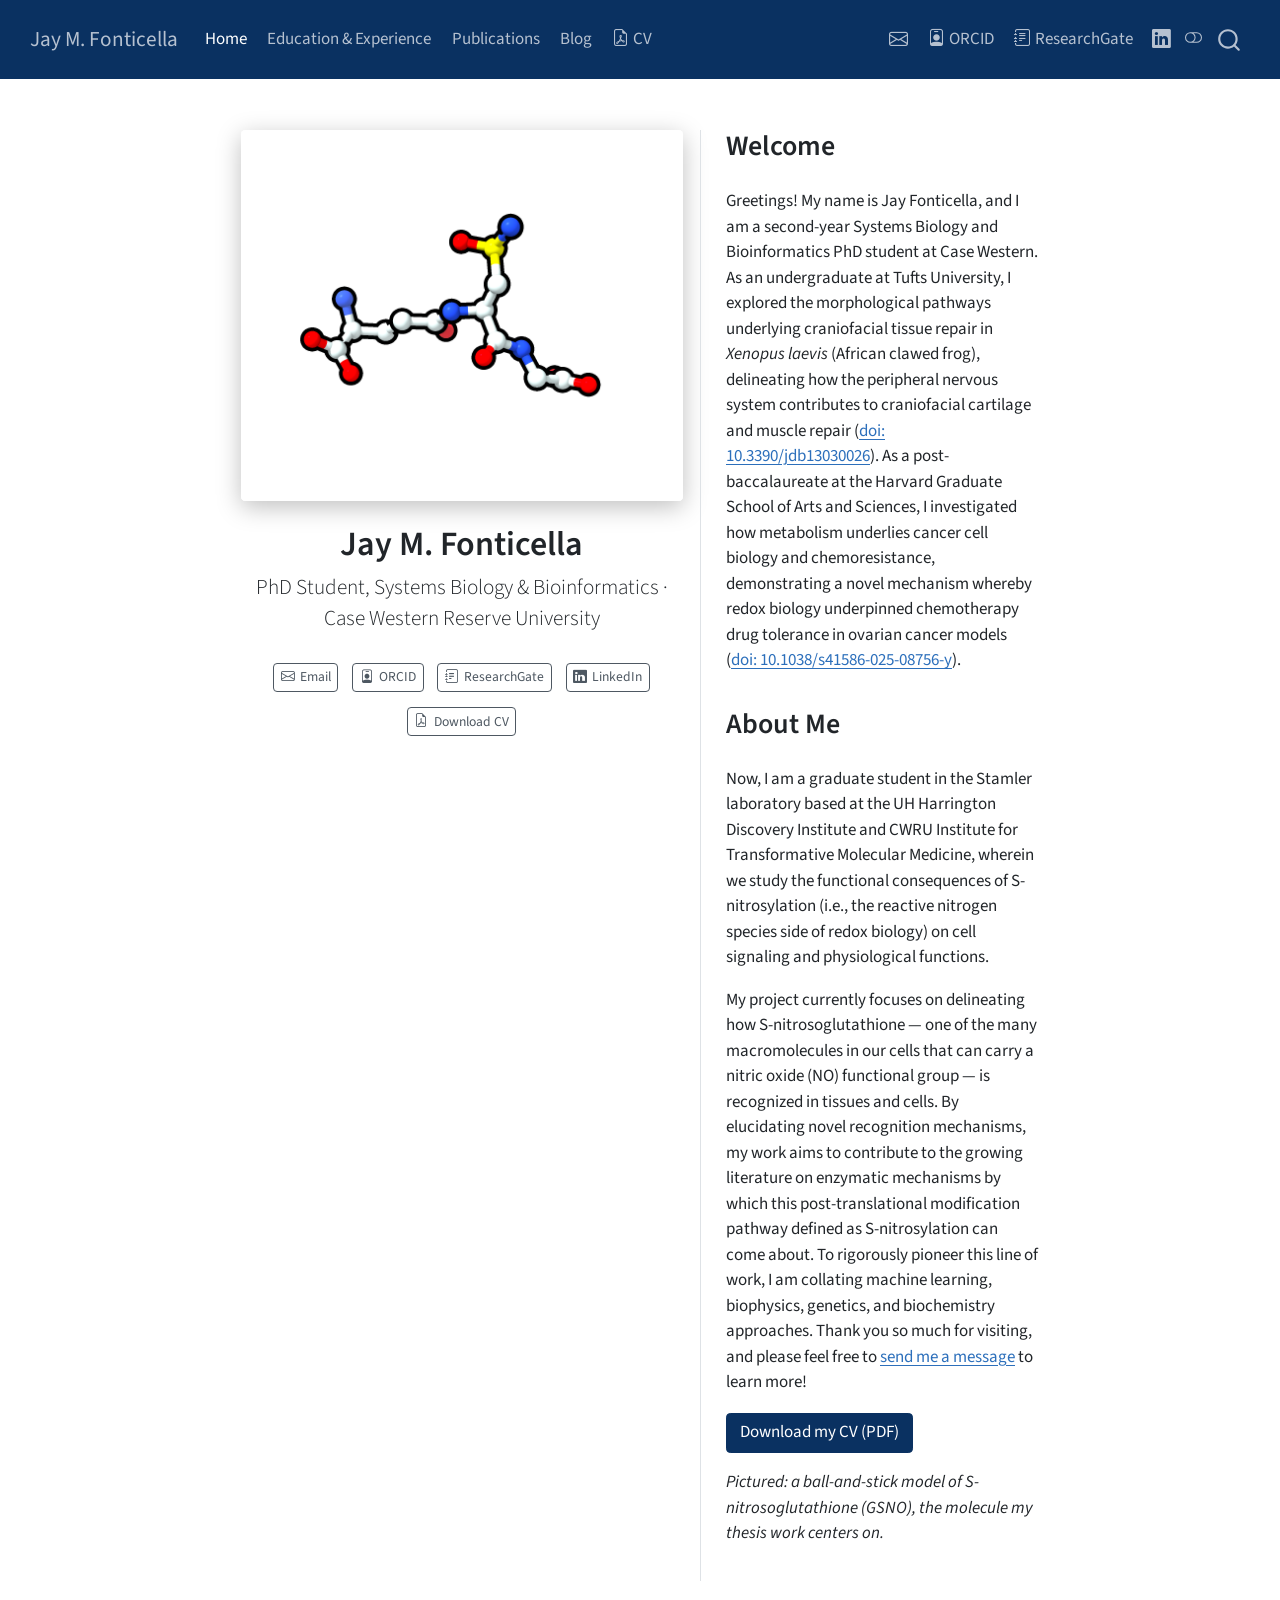
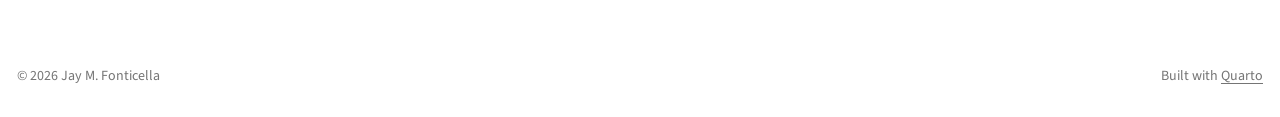
==== index.html @ fd046711 "Add files via upload" ====
<!DOCTYPE html>
<html xmlns="http://www.w3.org/1999/xhtml" lang="en" xml:lang="en"><head>

<meta charset="utf-8">
<meta name="generator" content="quarto-1.10.18">

<meta name="viewport" content="width=device-width, initial-scale=1.0, user-scalable=yes">


<title>Jay M. Fonticella</title>
<style>
/* Default styles provided by pandoc.
** See https://pandoc.org/MANUAL.html#variables-for-html for config info.
*/
span.smallcaps{font-variant: small-caps;}
div.columns{display: flex; gap: 1.5em;}
div.column{flex: auto;}
@media screen {
div.columns{gap: min(4vw, 1.5em);}
div.column{overflow-x: auto;}
}
div.hanging-indent{margin-left: 1.5em; text-indent: -1.5em;}
ul.task-list{list-style: none;}
ul.task-list li input[type="checkbox"] {
  width: 0.8em;
  margin: 0 0.8em 0.2em -1em; /* quarto-specific, see https://github.com/quarto-dev/quarto-cli/issues/4556 */ 
  vertical-align: middle;
}
</style>


<script src="site_libs/quarto-nav/quarto-nav.js"></script>
<script src="site_libs/quarto-nav/headroom.min.js"></script>
<script src="site_libs/clipboard/clipboard.min.js"></script>
<script src="site_libs/quarto-search/autocomplete.umd.js"></script>
<script src="site_libs/quarto-search/fuse.min.js"></script>
<script src="site_libs/quarto-search/quarto-search.js"></script>
<meta name="quarto:offset" content="./">
<link href="./images/gsno.png" rel="icon" type="image/png">
<script src="site_libs/quarto-html/quarto.js" type="module"></script>
<script src="site_libs/quarto-html/tabsets/tabsets.js" type="module"></script>
<script src="site_libs/quarto-html/popper.min.js"></script>
<script src="site_libs/quarto-html/tippy.umd.min.js"></script>
<link href="site_libs/quarto-html/tippy.css" rel="stylesheet">
<link href="site_libs/quarto-html/quarto-syntax-highlighting-64a204ab8560d761af7679ceaba22944.css" rel="stylesheet" class="quarto-color-scheme" id="quarto-text-highlighting-styles">
<link href="site_libs/quarto-html/quarto-syntax-highlighting-dark-b85bc7c33db8c58e0ec93c3465666fed.css" rel="stylesheet" class="quarto-color-scheme quarto-color-alternate" id="quarto-text-highlighting-styles">
<link href="site_libs/quarto-html/quarto-syntax-highlighting-64a204ab8560d761af7679ceaba22944.css" rel="stylesheet" class="quarto-color-scheme-extra" id="quarto-text-highlighting-styles">
<script src="site_libs/bootstrap/bootstrap.min.js"></script>
<link href="site_libs/bootstrap/bootstrap-icons.css" rel="stylesheet">
<link href="site_libs/bootstrap/bootstrap-85878517f2481ae84bbe7ea7fa1cfc84.min.css" rel="stylesheet" append-hash="true" class="quarto-color-scheme" id="quarto-bootstrap" data-mode="light">
<link href="site_libs/bootstrap/bootstrap-dark-08a2d2b0c6dae808c8584682c2220572.min.css" rel="stylesheet" append-hash="true" class="quarto-color-scheme quarto-color-alternate" id="quarto-bootstrap" data-mode="dark">
<link href="site_libs/bootstrap/bootstrap-85878517f2481ae84bbe7ea7fa1cfc84.min.css" rel="stylesheet" append-hash="true" class="quarto-color-scheme-extra" id="quarto-bootstrap" data-mode="light">
<script id="quarto-search-options" type="application/json">{
  "location": "navbar",
  "copy-button": false,
  "collapse-after": 3,
  "panel-placement": "end",
  "type": "overlay",
  "limit": 50,
  "keyboard-shortcut": [
    "f",
    "/",
    "s"
  ],
  "show-item-context": false,
  "language": {
    "search-no-results-text": "No results",
    "search-matching-documents-text": "matching documents",
    "search-copy-link-title": "Copy link to search",
    "search-hide-matches-text": "Hide additional matches",
    "search-more-match-text": "more match in this document",
    "search-more-matches-text": "more matches in this document",
    "search-clear-button-title": "Clear",
    "search-text-placeholder": "",
    "search-detached-cancel-button-title": "Cancel",
    "search-submit-button-title": "Submit",
    "search-label": "Search"
  }
}</script>
<style>html{ scroll-behavior: smooth; }</style>


<link rel="stylesheet" href="styles.css">
</head>

<body class="nav-fixed fullcontent quarto-light"><script id="quarto-html-before-body" type="application/javascript">
    const toggleBodyColorMode = (bsSheetEl) => {
      const mode = bsSheetEl.getAttribute("data-mode");
      const bodyEl = window.document.querySelector("body");
      if (mode === "dark") {
        bodyEl.classList.add("quarto-dark");
        bodyEl.classList.remove("quarto-light");
      } else {
        bodyEl.classList.add("quarto-light");
        bodyEl.classList.remove("quarto-dark");
      }
    }
    const toggleBodyColorPrimary = () => {
      const bsSheetEl = window.document.querySelector("link#quarto-bootstrap:not([rel=disabled-stylesheet])");
      if (bsSheetEl) {
        toggleBodyColorMode(bsSheetEl);
      }
    }
    const setColorSchemeToggle = (alternate) => {
      const toggles = window.document.querySelectorAll('.quarto-color-scheme-toggle');
      for (let i=0; i < toggles.length; i++) {
        const toggle = toggles[i];
        if (toggle) {
          if (alternate) {
            toggle.classList.add("alternate");
          } else {
            toggle.classList.remove("alternate");
          }
        }
      }
    };
    const toggleColorMode = (alternate) => {
      // Switch the stylesheets
      const primaryStylesheets = window.document.querySelectorAll('link.quarto-color-scheme:not(.quarto-color-alternate)');
      const alternateStylesheets = window.document.querySelectorAll('link.quarto-color-scheme.quarto-color-alternate');
      manageTransitions('#quarto-margin-sidebar .nav-link', false);
      if (alternate) {
        // note: dark is layered on light, we don't disable primary!
        enableStylesheet(alternateStylesheets);
        for (const sheetNode of alternateStylesheets) {
          if (sheetNode.id === "quarto-bootstrap") {
            toggleBodyColorMode(sheetNode);
          }
        }
      } else {
        disableStylesheet(alternateStylesheets);
        enableStylesheet(primaryStylesheets)
        toggleBodyColorPrimary();
      }
      manageTransitions('#quarto-margin-sidebar .nav-link', true);
      // Switch the toggles
      setColorSchemeToggle(alternate)
      // Hack to workaround the fact that safari doesn't
      // properly recolor the scrollbar when toggling (#1455)
      if (navigator.userAgent.indexOf('Safari') > 0 && navigator.userAgent.indexOf('Chrome') == -1) {
        manageTransitions("body", false);
        window.scrollTo(0, 1);
        setTimeout(() => {
          window.scrollTo(0, 0);
          manageTransitions("body", true);
        }, 40);
      }
    }
    const disableStylesheet = (stylesheets) => {
      for (let i=0; i < stylesheets.length; i++) {
        const stylesheet = stylesheets[i];
        stylesheet.rel = 'disabled-stylesheet';
      }
    }
    const enableStylesheet = (stylesheets) => {
      for (let i=0; i < stylesheets.length; i++) {
        const stylesheet = stylesheets[i];
        if(stylesheet.rel !== 'stylesheet') { // for Chrome, which will still FOUC without this check
          stylesheet.rel = 'stylesheet';
        }
      }
    }
    const manageTransitions = (selector, allowTransitions) => {
      const els = window.document.querySelectorAll(selector);
      for (let i=0; i < els.length; i++) {
        const el = els[i];
        if (allowTransitions) {
          el.classList.remove('notransition');
        } else {
          el.classList.add('notransition');
        }
      }
    }
    const isFileUrl = () => {
      return window.location.protocol === 'file:';
    }
    const hasAlternateSentinel = () => {
      let styleSentinel = getColorSchemeSentinel();
      if (styleSentinel !== null) {
        return styleSentinel === "alternate";
      } else {
        return false;
      }
    }
    const setStyleSentinel = (alternate) => {
      const value = alternate ? "alternate" : "default";
      if (!isFileUrl()) {
        window.localStorage.setItem("quarto-color-scheme", value);
      } else {
        localAlternateSentinel = value;
      }
    }
    const getColorSchemeSentinel = () => {
      if (!isFileUrl()) {
        const storageValue = window.localStorage.getItem("quarto-color-scheme");
        return storageValue != null ? storageValue : localAlternateSentinel;
      } else {
        return localAlternateSentinel;
      }
    }
    const toggleGiscusIfUsed = (isAlternate, darkModeDefault) => {
      const baseTheme = document.querySelector('#giscus-base-theme')?.value ?? 'light';
      const alternateTheme = document.querySelector('#giscus-alt-theme')?.value ?? 'dark';
      let newTheme = '';
      if(authorPrefersDark) {
        newTheme = isAlternate ? baseTheme : alternateTheme;
      } else {
        newTheme = isAlternate ? alternateTheme : baseTheme;
      }
      const changeGiscusTheme = () => {
        // From: https://github.com/giscus/giscus/issues/336
        const sendMessage = (message) => {
          const iframe = document.querySelector('iframe.giscus-frame');
          if (!iframe) return;
          iframe.contentWindow.postMessage({ giscus: message }, 'https://giscus.app');
        }
        sendMessage({
          setConfig: {
            theme: newTheme
          }
        });
      }
      const isGiscussLoaded = window.document.querySelector('iframe.giscus-frame') !== null;
      if (isGiscussLoaded) {
        changeGiscusTheme();
      }
    };
    const authorPrefersDark = false;
    const darkModeDefault = authorPrefersDark;
      document.querySelector('link#quarto-text-highlighting-styles.quarto-color-scheme-extra').rel = 'disabled-stylesheet';
      document.querySelector('link#quarto-bootstrap.quarto-color-scheme-extra').rel = 'disabled-stylesheet';
    let localAlternateSentinel = darkModeDefault ? 'alternate' : 'default';
    // Dark / light mode switch
    window.quartoToggleColorScheme = () => {
      // Read the current dark / light value
      let toAlternate = !hasAlternateSentinel();
      toggleColorMode(toAlternate);
      setStyleSentinel(toAlternate);
      toggleGiscusIfUsed(toAlternate, darkModeDefault);
      window.dispatchEvent(new Event('resize'));
    };
    // Switch to dark mode if need be
    if (hasAlternateSentinel()) {
      toggleColorMode(true);
    } else {
      toggleColorMode(false);
    }
  </script>

<div id="quarto-search-results"></div>
  <header id="quarto-header" class="headroom fixed-top">
    <nav class="navbar navbar-expand-lg " data-bs-theme="dark">
      <div class="navbar-container container-fluid">
      <div class="navbar-brand-container mx-auto">
    <a class="navbar-brand" href="./index.html">
    <span class="navbar-title">Jay M. Fonticella</span>
    </a>
  </div>
            <div id="quarto-search" class="" title="Search"></div>
          <button class="navbar-toggler" type="button" data-bs-toggle="collapse" data-bs-target="#navbarCollapse" aria-controls="navbarCollapse" role="menu" aria-expanded="false" aria-label="Toggle navigation" onclick="if (window.quartoToggleHeadroom) { window.quartoToggleHeadroom(); }">
  <span class="navbar-toggler-icon"></span>
</button>
          <div class="collapse navbar-collapse" id="navbarCollapse">
            <ul class="navbar-nav navbar-nav-scroll me-auto">
  <li class="nav-item">
    <a class="nav-link active" href="./index.html" aria-current="page"> 
<span class="menu-text">Home</span></a>
  </li>  
  <li class="nav-item">
    <a class="nav-link" href="./experience.html"> 
<span class="menu-text">Education &amp; Experience</span></a>
  </li>  
  <li class="nav-item">
    <a class="nav-link" href="./publications.html"> 
<span class="menu-text">Publications</span></a>
  </li>  
  <li class="nav-item">
    <a class="nav-link" href="./blog.html"> 
<span class="menu-text">Blog</span></a>
  </li>  
  <li class="nav-item">
    <a class="nav-link" href="./files/Fonticella_CV.pdf"> <i class="bi bi-file-earmark-pdf" role="img">
</i> 
<span class="menu-text">CV</span></a>
  </li>  
</ul>
            <ul class="navbar-nav navbar-nav-scroll ms-auto">
  <li class="nav-item compact">
    <a class="nav-link" href="mailto:jay.fonticella@case.edu"> <i class="bi bi-envelope" role="img" aria-label="Email">
</i> 
<span class="menu-text"></span></a>
  </li>  
  <li class="nav-item">
    <a class="nav-link" href="https://orcid.org/0000-0001-9910-1933"> <i class="bi bi-person-badge" role="img" aria-label="ORCID">
</i> 
<span class="menu-text">ORCID</span></a>
  </li>  
  <li class="nav-item">
    <a class="nav-link" href="https://www.researchgate.net/scientific-contributions/Jay-Miguel-Fonticella-2218174899"> <i class="bi bi-journal-text" role="img" aria-label="ResearchGate">
</i> 
<span class="menu-text">ResearchGate</span></a>
  </li>  
  <li class="nav-item compact">
    <a class="nav-link" href="https://www.linkedin.com/in/jay-fonticella-42b95a180"> <i class="bi bi-linkedin" role="img" aria-label="LinkedIn">
</i> 
<span class="menu-text"></span></a>
  </li>  
</ul>
          </div> <!-- /navcollapse -->
            <div class="quarto-navbar-tools">
  <a href="" class="quarto-color-scheme-toggle quarto-navigation-tool  px-1" onclick="window.quartoToggleColorScheme(); return false;" title="Toggle dark mode"><i class="bi"></i></a>
</div>
      </div> <!-- /container-fluid -->
    </nav>
</header>
<!-- content -->
<div id="quarto-content" class="quarto-container page-columns page-rows-contents page-layout-article page-navbar">
<!-- sidebar -->
<!-- margin-sidebar -->
    
<!-- main -->
<div class="quarto-about-trestles">
  <div class="about-entity">
    <img src="images/gsno.png" alt="Ball-and-stick model of S-nitrosoglutathione (GSNO), the molecule at the center of my research." class="about-image
  rounded " style="width: 26em;">
<header id="title-block-header" class="quarto-title-block default">
<div class="quarto-title">
<h1 class="title">Jay M. Fonticella</h1>
<p class="subtitle lead">PhD Student, Systems Biology &amp; Bioinformatics · Case Western Reserve University</p>
</div>
<div class="quarto-title-meta">
  </div>
</header>
    <div class="about-links">
  <a href="mailto:jay.fonticella@case.edu" class="about-link" rel="" target="">
    <i class="bi bi-envelope"></i>
     <span class="about-link-text">Email</span>
  </a>
  <a href="https://orcid.org/0000-0001-9910-1933" class="about-link" rel="" target="">
    <i class="bi bi-person-badge"></i>
     <span class="about-link-text">ORCID</span>
  </a>
  <a href="https://www.researchgate.net/scientific-contributions/Jay-Miguel-Fonticella-2218174899" class="about-link" rel="" target="">
    <i class="bi bi-journal-text"></i>
     <span class="about-link-text">ResearchGate</span>
  </a>
  <a href="https://www.linkedin.com/in/jay-fonticella-42b95a180" class="about-link" rel="" target="">
    <i class="bi bi-linkedin"></i>
     <span class="about-link-text">LinkedIn</span>
  </a>
  <a href="/files/Fonticella_CV.pdf" class="about-link" rel="" target="">
    <i class="bi bi-file-earmark-pdf"></i>
     <span class="about-link-text">Download CV</span>
  </a>
</div>
  </div>
  <div class="about-contents"><main class="content" id="quarto-document-content">

<section id="welcome" class="level2">
<h2 data-anchor-id="welcome">Welcome</h2>
<p>Greetings! My name is Jay Fonticella, and I am a second-year Systems Biology and Bioinformatics PhD student at Case Western. As an undergraduate at Tufts University, I explored the morphological pathways underlying craniofacial tissue repair in <em>Xenopus laevis</em> (African clawed frog), delineating how the peripheral nervous system contributes to craniofacial cartilage and muscle repair (<a href="https://doi.org/10.3390/jdb13030026">doi: 10.3390/jdb13030026</a>). As a post-baccalaureate at the Harvard Graduate School of Arts and Sciences, I investigated how metabolism underlies cancer cell biology and chemoresistance, demonstrating a novel mechanism whereby redox biology underpinned chemotherapy drug tolerance in ovarian cancer models (<a href="https://doi.org/10.1038/s41586-025-08756-y">doi: 10.1038/s41586-025-08756-y</a>).</p>
</section>
<section id="about-me" class="level2">
<h2 data-anchor-id="about-me">About Me</h2>
<p>Now, I am a graduate student in the Stamler laboratory based at the UH Harrington Discovery Institute and CWRU Institute for Transformative Molecular Medicine, wherein we study the functional consequences of S-nitrosylation (i.e., the reactive nitrogen species side of redox biology) on cell signaling and physiological functions.</p>
<p>My project currently focuses on delineating how S-nitrosoglutathione — one of the many macromolecules in our cells that can carry a nitric oxide (NO) functional group — is recognized in tissues and cells. By elucidating novel recognition mechanisms, my work aims to contribute to the growing literature on enzymatic mechanisms by which this post-translational modification pathway defined as S-nitrosylation can come about. To rigorously pioneer this line of work, I am collating machine learning, biophysics, genetics, and biochemistry approaches. Thank you so much for visiting, and please feel free to <a href="mailto:jay.fonticella@case.edu">send me a message</a> to learn more!</p>
<div class="cv-button">
<p><a href="files/Fonticella_CV.pdf" class="btn btn-primary" download="Fonticella_CV.pdf">Download my CV (PDF)</a></p>
</div>
<p><em>Pictured: a ball-and-stick model of S-nitrosoglutathione (GSNO), the molecule my thesis work centers on.</em></p>


</section>
</main></div>
</div>
 <!-- /main -->
<script id="quarto-html-after-body" type="application/javascript">
  window.document.addEventListener("DOMContentLoaded", function (event) {
    // Ensure there is a toggle, if there isn't float one in the top right
    if (window.document.querySelector('.quarto-color-scheme-toggle') === null) {
      const a = window.document.createElement('a');
      a.classList.add('top-right');
      a.classList.add('quarto-color-scheme-toggle');
      a.href = "";
      a.onclick = function() { try { window.quartoToggleColorScheme(); } catch {} return false; };
      const i = window.document.createElement("i");
      i.classList.add('bi');
      a.appendChild(i);
      window.document.body.appendChild(a);
    }
    setColorSchemeToggle(hasAlternateSentinel())
    const isCodeAnnotation = (el) => {
      for (const clz of el.classList) {
        if (clz.startsWith('code-annotation-')) {                     
          return true;
        }
      }
      return false;
    }
    const onCopySuccess = function(e) {
      // button target
      const button = e.trigger;
      // don't keep focus
      button.blur();
      // flash "checked"
      button.classList.add('code-copy-button-checked');
      var currentTitle = button.getAttribute("title");
      button.setAttribute("title", "Copied!");
      let tooltip;
      if (window.bootstrap) {
        button.setAttribute("data-bs-toggle", "tooltip");
        button.setAttribute("data-bs-placement", "left");
        button.setAttribute("data-bs-title", "Copied!");
        tooltip = new bootstrap.Tooltip(button, 
          { trigger: "manual", 
            customClass: "code-copy-button-tooltip",
            offset: [0, -8]});
        tooltip.show();    
      }
      setTimeout(function() {
        if (tooltip) {
          tooltip.hide();
          button.removeAttribute("data-bs-title");
          button.removeAttribute("data-bs-toggle");
          button.removeAttribute("data-bs-placement");
        }
        button.setAttribute("title", currentTitle);
        button.classList.remove('code-copy-button-checked');
      }, 1000);
      // clear code selection
      e.clearSelection();
    }
    const getTextToCopy = function(trigger) {
      const outerScaffold = trigger.parentElement.cloneNode(true);
      const codeEl = outerScaffold.querySelector('code');
      for (const childEl of codeEl.children) {
        if (isCodeAnnotation(childEl)) {
          childEl.remove();
        }
      }
      return codeEl.innerText;
    }
    const clipboard = new window.ClipboardJS('.code-copy-button:not([data-in-quarto-modal])', {
      text: getTextToCopy
    });
    clipboard.on('success', onCopySuccess);
    if (window.document.getElementById('quarto-embedded-source-code-modal')) {
      const clipboardModal = new window.ClipboardJS('.code-copy-button[data-in-quarto-modal]', {
        text: getTextToCopy,
        container: window.document.getElementById('quarto-embedded-source-code-modal')
      });
      clipboardModal.on('success', onCopySuccess);
    }
      var localhostRegex = new RegExp(/^(?:http|https):\/\/localhost\:?[0-9]*\//);
      var mailtoRegex = new RegExp(/^mailto:/);
        var filterRegex = new RegExp('/' + window.location.host + '/');
      var isInternal = (href) => {
          return filterRegex.test(href) || localhostRegex.test(href) || mailtoRegex.test(href);
      }
      // Inspect non-navigation links and adorn them if external
     var links = window.document.querySelectorAll('a[href]:not(.nav-link):not(.navbar-brand):not(.toc-action):not(.sidebar-link):not(.sidebar-item-toggle):not(.pagination-link):not(.no-external):not([aria-hidden]):not(.dropdown-item):not(.quarto-navigation-tool):not(.about-link)');
      for (var i=0; i<links.length; i++) {
        const link = links[i];
        if (!isInternal(link.href)) {
          // undo the damage that might have been done by quarto-nav.js in the case of
          // links that we want to consider external
          if (link.dataset.originalHref !== undefined) {
            link.href = link.dataset.originalHref;
          }
            // target, if specified
            link.setAttribute("target", "_blank");
            if (link.getAttribute("rel") === null) {
              link.setAttribute("rel", "noopener");
            }
        }
      }
    function tippyHover(el, contentFn, onTriggerFn, onUntriggerFn) {
      const config = {
        allowHTML: true,
        maxWidth: 500,
        delay: 100,
        arrow: false,
        appendTo: function(el) {
            return el.parentElement;
        },
        interactive: true,
        interactiveBorder: 10,
        theme: 'quarto',
        placement: 'bottom-start',
      };
      if (contentFn) {
        config.content = contentFn;
      }
      if (onTriggerFn) {
        config.onTrigger = onTriggerFn;
      }
      if (onUntriggerFn) {
        config.onUntrigger = onUntriggerFn;
      }
      window.tippy(el, config); 
    }
    const noterefs = window.document.querySelectorAll('a[role="doc-noteref"]');
    for (var i=0; i<noterefs.length; i++) {
      const ref = noterefs[i];
      tippyHover(ref, function() {
        // use id or data attribute instead here
        let href = ref.getAttribute('data-footnote-href') || ref.getAttribute('href');
        try { href = new URL(href).hash; } catch {}
        const id = href.replace(/^#\/?/, "");
        const note = window.document.getElementById(id);
        if (note) {
          return note.innerHTML;
        } else {
          return "";
        }
      });
    }
    const xrefs = window.document.querySelectorAll('a.quarto-xref');
    const processXRef = (id, note) => {
      // Strip column container classes
      const stripColumnClz = (el) => {
        el.classList.remove("page-full", "page-columns");
        if (el.children) {
          for (const child of el.children) {
            stripColumnClz(child);
          }
        }
      }
      stripColumnClz(note)
      if (id === null || id.startsWith('sec-')) {
        // Special case sections, only their first couple elements
        const container = document.createElement("div");
        if (note.children && note.children.length > 2) {
          container.appendChild(note.children[0].cloneNode(true));
          for (let i = 1; i < note.children.length; i++) {
            const child = note.children[i];
            if (child.tagName === "P" && child.innerText === "") {
              continue;
            } else {
              container.appendChild(child.cloneNode(true));
              break;
            }
          }
          if (window.Quarto?.typesetMath) {
            window.Quarto.typesetMath(container);
          }
          return container.innerHTML
        } else {
          if (window.Quarto?.typesetMath) {
            window.Quarto.typesetMath(note);
          }
          return note.innerHTML;
        }
      } else {
        // Remove any anchor links if they are present
        const anchorLink = note.querySelector('a.anchorjs-link');
        if (anchorLink) {
          anchorLink.remove();
        }
        if (window.Quarto?.typesetMath) {
          window.Quarto.typesetMath(note);
        }
        if (note.classList.contains("callout")) {
          return note.outerHTML;
        } else {
          return note.innerHTML;
        }
      }
    }
    for (var i=0; i<xrefs.length; i++) {
      const xref = xrefs[i];
      tippyHover(xref, undefined, function(instance) {
        instance.disable();
        let url = xref.getAttribute('href');
        let hash = undefined; 
        if (url.startsWith('#')) {
          hash = url;
        } else {
          try { hash = new URL(url).hash; } catch {}
        }
        if (hash) {
          const id = hash.replace(/^#\/?/, "");
          const note = window.document.getElementById(id);
          if (note !== null) {
            try {
              const html = processXRef(id, note.cloneNode(true));
              instance.setContent(html);
            } finally {
              instance.enable();
              instance.show();
            }
          } else {
            // See if we can fetch this
            fetch(url.split('#')[0])
            .then(res => res.text())
            .then(html => {
              const parser = new DOMParser();
              const htmlDoc = parser.parseFromString(html, "text/html");
              const note = htmlDoc.getElementById(id);
              if (note !== null) {
                const html = processXRef(id, note);
                instance.setContent(html);
              } 
            }).finally(() => {
              instance.enable();
              instance.show();
            });
          }
        } else {
          // See if we can fetch a full url (with no hash to target)
          // This is a special case and we should probably do some content thinning / targeting
          fetch(url)
          .then(res => res.text())
          .then(html => {
            const parser = new DOMParser();
            const htmlDoc = parser.parseFromString(html, "text/html");
            const note = htmlDoc.querySelector('main.content');
            if (note !== null) {
              // This should only happen for chapter cross references
              // (since there is no id in the URL)
              // remove the first header
              if (note.children.length > 0 && note.children[0].tagName === "HEADER") {
                note.children[0].remove();
              }
              const html = processXRef(null, note);
              instance.setContent(html);
            } 
          }).finally(() => {
            instance.enable();
            instance.show();
          });
        }
      }, function(instance) {
      });
    }
        let selectedAnnoteEl;
        const selectorForAnnotation = ( cell, annotation) => {
          let cellAttr = 'data-code-cell="' + cell + '"';
          let lineAttr = 'data-code-annotation="' +  annotation + '"';
          const selector = 'span[' + cellAttr + '][' + lineAttr + ']';
          return selector;
        }
        const selectCodeLines = (annoteEl) => {
          const doc = window.document;
          const targetCell = annoteEl.getAttribute("data-target-cell");
          const targetAnnotation = annoteEl.getAttribute("data-target-annotation");
          const annoteSpan = window.document.querySelector(selectorForAnnotation(targetCell, targetAnnotation));
          const lines = annoteSpan.getAttribute("data-code-lines").split(",");
          const lineIds = lines.map((line) => {
            return targetCell + "-" + line;
          })
          let top = null;
          let height = null;
          let parent = null;
          if (lineIds.length > 0) {
              //compute the position of the single el (top and bottom and make a div)
              const el = window.document.getElementById(lineIds[0]);
              top = el.offsetTop;
              height = el.offsetHeight;
              parent = el.parentElement.parentElement;
            if (lineIds.length > 1) {
              const lastEl = window.document.getElementById(lineIds[lineIds.length - 1]);
              const bottom = lastEl.offsetTop + lastEl.offsetHeight;
              height = bottom - top;
            }
            if (top !== null && height !== null && parent !== null) {
              // cook up a div (if necessary) and position it 
              let div = window.document.getElementById("code-annotation-line-highlight");
              if (div === null) {
                div = window.document.createElement("div");
                div.setAttribute("id", "code-annotation-line-highlight");
                div.style.position = 'absolute';
                parent.appendChild(div);
              }
              div.style.top = top - 2 + "px";
              div.style.height = height + 4 + "px";
              div.style.left = 0;
              let gutterDiv = window.document.getElementById("code-annotation-line-highlight-gutter");
              if (gutterDiv === null) {
                gutterDiv = window.document.createElement("div");
                gutterDiv.setAttribute("id", "code-annotation-line-highlight-gutter");
                gutterDiv.style.position = 'absolute';
                const codeCell = window.document.getElementById(targetCell);
                const gutter = codeCell.querySelector('.code-annotation-gutter');
                gutter.appendChild(gutterDiv);
              }
              gutterDiv.style.top = top - 2 + "px";
              gutterDiv.style.height = height + 4 + "px";
            }
            selectedAnnoteEl = annoteEl;
          }
        };
        const unselectCodeLines = () => {
          const elementsIds = ["code-annotation-line-highlight", "code-annotation-line-highlight-gutter"];
          elementsIds.forEach((elId) => {
            const div = window.document.getElementById(elId);
            if (div) {
              div.remove();
            }
          });
          selectedAnnoteEl = undefined;
        };
          // Handle positioning of the toggle
      window.addEventListener(
        "resize",
        throttle(() => {
          elRect = undefined;
          if (selectedAnnoteEl) {
            selectCodeLines(selectedAnnoteEl);
          }
        }, 10)
      );
      function throttle(fn, ms) {
      let throttle = false;
      let timer;
        return (...args) => {
          if(!throttle) { // first call gets through
              fn.apply(this, args);
              throttle = true;
          } else { // all the others get throttled
              if(timer) clearTimeout(timer); // cancel #2
              timer = setTimeout(() => {
                fn.apply(this, args);
                timer = throttle = false;
              }, ms);
          }
        };
      }
        // Attach click handler to the DT
        const annoteDls = window.document.querySelectorAll('dt[data-target-cell]');
        for (const annoteDlNode of annoteDls) {
          annoteDlNode.addEventListener('click', (event) => {
            const clickedEl = event.target;
            if (clickedEl !== selectedAnnoteEl) {
              unselectCodeLines();
              const activeEl = window.document.querySelector('dt[data-target-cell].code-annotation-active');
              if (activeEl) {
                activeEl.classList.remove('code-annotation-active');
              }
              selectCodeLines(clickedEl);
              clickedEl.classList.add('code-annotation-active');
            } else {
              // Unselect the line
              unselectCodeLines();
              clickedEl.classList.remove('code-annotation-active');
            }
          });
        }
    const findCites = (el) => {
      const parentEl = el.parentElement;
      if (parentEl) {
        const cites = parentEl.dataset.cites;
        if (cites) {
          return {
            el,
            cites: cites.split(' ')
          };
        } else {
          return findCites(el.parentElement)
        }
      } else {
        return undefined;
      }
    };
    var bibliorefs = window.document.querySelectorAll('a[role="doc-biblioref"]');
    for (var i=0; i<bibliorefs.length; i++) {
      const ref = bibliorefs[i];
      const citeInfo = findCites(ref);
      if (citeInfo) {
        tippyHover(citeInfo.el, function() {
          var popup = window.document.createElement('div');
          citeInfo.cites.forEach(function(cite) {
            var citeDiv = window.document.createElement('div');
            citeDiv.classList.add('hanging-indent');
            citeDiv.classList.add('csl-entry');
            var biblioDiv = window.document.getElementById('ref-' + cite);
            if (biblioDiv) {
              citeDiv.innerHTML = biblioDiv.innerHTML;
            }
            popup.appendChild(citeDiv);
          });
          return popup.innerHTML;
        });
      }
    }
  });
  </script>
</div> <!-- /content -->
<footer class="footer">
  <div class="nav-footer">
    <div class="nav-footer-left">
<p>© 2026 Jay M. Fonticella</p>
</div>   
    <div class="nav-footer-center">
      &nbsp;
    </div>
    <div class="nav-footer-right">
<p>Built with <a href="https://quarto.org/">Quarto</a></p>
</div>
  </div>
</footer>




<script src="site_libs/quarto-html/zenscroll-min.js"></script>
</body></html>
---- site_libs/quarto-html/tippy.css ----
.tippy-box[data-animation=fade][data-state=hidden]{opacity:0}[data-tippy-root]{max-width:calc(100vw - 10px)}.tippy-box{position:relative;background-color:#333;color:#fff;border-radius:4px;font-size:14px;line-height:1.4;white-space:normal;outline:0;transition-property:transform,visibility,opacity}.tippy-box[data-placement^=top]>.tippy-arrow{bottom:0}.tippy-box[data-placement^=top]>.tippy-arrow:before{bottom:-7px;left:0;border-width:8px 8px 0;border-top-color:initial;transform-origin:center top}.tippy-box[data-placement^=bottom]>.tippy-arrow{top:0}.tippy-box[data-placement^=bottom]>.tippy-arrow:before{top:-7px;left:0;border-width:0 8px 8px;border-bottom-color:initial;transform-origin:center bottom}.tippy-box[data-placement^=left]>.tippy-arrow{right:0}.tippy-box[data-placement^=left]>.tippy-arrow:before{border-width:8px 0 8px 8px;border-left-color:initial;right:-7px;transform-origin:center left}.tippy-box[data-placement^=right]>.tippy-arrow{left:0}.tippy-box[data-placement^=right]>.tippy-arrow:before{left:-7px;border-width:8px 8px 8px 0;border-right-color:initial;transform-origin:center right}.tippy-box[data-inertia][data-state=visible]{transition-timing-function:cubic-bezier(.54,1.5,.38,1.11)}.tippy-arrow{width:16px;height:16px;color:#333}.tippy-arrow:before{content:"";position:absolute;border-color:transparent;border-style:solid}.tippy-content{position:relative;padding:5px 9px;z-index:1}
---- site_libs/quarto-html/quarto-syntax-highlighting-64a204ab8560d761af7679ceaba22944.css ----
/* quarto syntax highlight colors */
:root {
  --quarto-hl-ot-color: #003B4F;
  --quarto-hl-at-color: #657422;
  --quarto-hl-ss-color: #20794D;
  --quarto-hl-an-color: #5E5E5E;
  --quarto-hl-fu-color: #4758AB;
  --quarto-hl-st-color: #20794D;
  --quarto-hl-cf-color: #003B4F;
  --quarto-hl-op-color: #5E5E5E;
  --quarto-hl-er-color: #AD0000;
  --quarto-hl-bn-color: #AD0000;
  --quarto-hl-al-color: #AD0000;
  --quarto-hl-va-color: #111111;
  --quarto-hl-bu-color: inherit;
  --quarto-hl-ex-color: inherit;
  --quarto-hl-pp-color: #AD0000;
  --quarto-hl-in-color: #5E5E5E;
  --quarto-hl-vs-color: #20794D;
  --quarto-hl-wa-color: #5E5E5E;
  --quarto-hl-do-color: #5E5E5E;
  --quarto-hl-im-color: #00769E;
  --quarto-hl-ch-color: #20794D;
  --quarto-hl-dt-color: #AD0000;
  --quarto-hl-fl-color: #AD0000;
  --quarto-hl-co-color: #5E5E5E;
  --quarto-hl-cv-color: #5E5E5E;
  --quarto-hl-cn-color: #8f5902;
  --quarto-hl-sc-color: #5E5E5E;
  --quarto-hl-dv-color: #AD0000;
  --quarto-hl-kw-color: #003B4F;
}

/* other quarto variables */
:root {
  --quarto-font-monospace: SFMono-Regular, Menlo, Monaco, Consolas, "Liberation Mono", "Courier New", monospace;
}

/* syntax highlight based on Pandoc's rules */
pre > code.sourceCode > span {
  color: #003B4F;
}

code.sourceCode > span {
  color: #003B4F;
}

div.sourceCode,
div.sourceCode pre.sourceCode {
  color: #003B4F;
}

/* Normal */
code span {
  color: #003B4F;
}

/* Alert */
code span.al {
  color: #AD0000;
  font-style: inherit;
}

/* Annotation */
code span.an {
  color: #5E5E5E;
  font-style: inherit;
}

/* Attribute */
code span.at {
  color: #657422;
  font-style: inherit;
}

/* BaseN */
code span.bn {
  color: #AD0000;
  font-style: inherit;
}

/* BuiltIn */
code span.bu {
  font-style: inherit;
}

/* ControlFlow */
code span.cf {
  color: #003B4F;
  font-weight: bold;
  font-style: inherit;
}

/* Char */
code span.ch {
  color: #20794D;
  font-style: inherit;
}

/* Constant */
code span.cn {
  color: #8f5902;
  font-style: inherit;
}

/* Comment */
code span.co {
  color: #5E5E5E;
  font-style: inherit;
}

/* CommentVar */
code span.cv {
  color: #5E5E5E;
  font-style: italic;
}

/* Documentation */
code span.do {
  color: #5E5E5E;
  font-style: italic;
}

/* DataType */
code span.dt {
  color: #AD0000;
  font-style: inherit;
}

/* DecVal */
code span.dv {
  color: #AD0000;
  font-style: inherit;
}

/* Error */
code span.er {
  color: #AD0000;
  font-style: inherit;
}

/* Extension */
code span.ex {
  font-style: inherit;
}

/* Float */
code span.fl {
  color: #AD0000;
  font-style: inherit;
}

/* Function */
code span.fu {
  color: #4758AB;
  font-style: inherit;
}

/* Import */
code span.im {
  color: #00769E;
  font-style: inherit;
}

/* Information */
code span.in {
  color: #5E5E5E;
  font-style: inherit;
}

/* Keyword */
code span.kw {
  color: #003B4F;
  font-weight: bold;
  font-style: inherit;
}

/* Operator */
code span.op {
  color: #5E5E5E;
  font-style: inherit;
}

/* Other */
code span.ot {
  color: #003B4F;
  font-style: inherit;
}

/* Preprocessor */
code span.pp {
  color: #AD0000;
  font-style: inherit;
}

/* SpecialChar */
code span.sc {
  color: #5E5E5E;
  font-style: inherit;
}

/* SpecialString */
code span.ss {
  color: #20794D;
  font-style: inherit;
}

/* String */
code span.st {
  color: #20794D;
  font-style: inherit;
}

/* Variable */
code span.va {
  color: #111111;
  font-style: inherit;
}

/* VerbatimString */
code span.vs {
  color: #20794D;
  font-style: inherit;
}

/* Warning */
code span.wa {
  color: #5E5E5E;
  font-style: italic;
}

.prevent-inlining {
  content: "</";
}

/*# sourceMappingURL=9d8d5bb603a83b8298b89080a598c93b.css.map */
---- site_libs/quarto-html/quarto-syntax-highlighting-dark-b85bc7c33db8c58e0ec93c3465666fed.css ----
/* quarto syntax highlight colors */
:root {
  --quarto-hl-al-color: #f07178;
  --quarto-hl-an-color: #d4d0ab;
  --quarto-hl-at-color: #00e0e0;
  --quarto-hl-bn-color: #d4d0ab;
  --quarto-hl-bu-color: #abe338;
  --quarto-hl-ch-color: #abe338;
  --quarto-hl-co-color: #f8f8f2;
  --quarto-hl-cv-color: #ffd700;
  --quarto-hl-cn-color: #ffd700;
  --quarto-hl-cf-color: #ffa07a;
  --quarto-hl-dt-color: #ffa07a;
  --quarto-hl-dv-color: #d4d0ab;
  --quarto-hl-do-color: #f8f8f2;
  --quarto-hl-er-color: #f07178;
  --quarto-hl-ex-color: #00e0e0;
  --quarto-hl-fl-color: #d4d0ab;
  --quarto-hl-fu-color: #ffa07a;
  --quarto-hl-im-color: #abe338;
  --quarto-hl-in-color: #d4d0ab;
  --quarto-hl-kw-color: #ffa07a;
  --quarto-hl-op-color: #ffa07a;
  --quarto-hl-ot-color: #00e0e0;
  --quarto-hl-pp-color: #dcc6e0;
  --quarto-hl-re-color: #00e0e0;
  --quarto-hl-sc-color: #abe338;
  --quarto-hl-ss-color: #abe338;
  --quarto-hl-st-color: #abe338;
  --quarto-hl-va-color: #00e0e0;
  --quarto-hl-vs-color: #abe338;
  --quarto-hl-wa-color: #dcc6e0;
}

/* other quarto variables */
:root {
  --quarto-font-monospace: SFMono-Regular, Menlo, Monaco, Consolas, "Liberation Mono", "Courier New", monospace;
}

/* syntax highlight based on Pandoc's rules */
pre > code.sourceCode > span {
  color: #f8f8f2;
}

code.sourceCode > span {
  color: #f8f8f2;
}

div.sourceCode,
div.sourceCode pre.sourceCode {
  color: #f8f8f2;
}

/* Normal */
code span {
  color: #f8f8f2;
}

/* Alert */
code span.al {
  color: #f07178;
}

/* Annotation */
code span.an {
  color: #d4d0ab;
}

/* Attribute */
code span.at {
  color: #00e0e0;
}

/* BaseN */
code span.bn {
  color: #d4d0ab;
}

/* BuiltIn */
code span.bu {
  color: #abe338;
}

/* ControlFlow */
code span.cf {
  font-weight: bold;
  color: #ffa07a;
}

/* Char */
code span.ch {
  color: #abe338;
}

/* Constant */
code span.cn {
  color: #ffd700;
}

/* Comment */
code span.co {
  font-style: italic;
  color: #f8f8f2;
}

/* CommentVar */
code span.cv {
  color: #ffd700;
}

/* Documentation */
code span.do {
  color: #f8f8f2;
}

/* DataType */
code span.dt {
  color: #ffa07a;
}

/* DecVal */
code span.dv {
  color: #d4d0ab;
}

/* Error */
code span.er {
  color: #f07178;
  text-decoration: underline;
}

/* Extension */
code span.ex {
  font-weight: bold;
  color: #00e0e0;
}

/* Float */
code span.fl {
  color: #d4d0ab;
}

/* Function */
code span.fu {
  color: #ffa07a;
}

/* Import */
code span.im {
  color: #abe338;
}

/* Information */
code span.in {
  color: #d4d0ab;
}

/* Keyword */
code span.kw {
  font-weight: bold;
  color: #ffa07a;
}

/* Operator */
code span.op {
  color: #ffa07a;
}

/* Other */
code span.ot {
  color: #00e0e0;
}

/* Preprocessor */
code span.pp {
  color: #dcc6e0;
}

/* RegionMarker */
code span.re {
  background-color: #f8f8f2;
  color: #00e0e0;
}

/* SpecialChar */
code span.sc {
  color: #abe338;
}

/* SpecialString */
code span.ss {
  color: #abe338;
}

/* String */
code span.st {
  color: #abe338;
}

/* Variable */
code span.va {
  color: #00e0e0;
}

/* VerbatimString */
code span.vs {
  color: #abe338;
}

/* Warning */
code span.wa {
  color: #dcc6e0;
}

.prevent-inlining {
  content: "</";
}

/*# sourceMappingURL=4ed8f1090dec6531da29ab00902aa718.css.map */
---- site_libs/quarto-html/quarto-syntax-highlighting-64a204ab8560d761af7679ceaba22944.css ----
/* quarto syntax highlight colors */
:root {
  --quarto-hl-ot-color: #003B4F;
  --quarto-hl-at-color: #657422;
  --quarto-hl-ss-color: #20794D;
  --quarto-hl-an-color: #5E5E5E;
  --quarto-hl-fu-color: #4758AB;
  --quarto-hl-st-color: #20794D;
  --quarto-hl-cf-color: #003B4F;
  --quarto-hl-op-color: #5E5E5E;
  --quarto-hl-er-color: #AD0000;
  --quarto-hl-bn-color: #AD0000;
  --quarto-hl-al-color: #AD0000;
  --quarto-hl-va-color: #111111;
  --quarto-hl-bu-color: inherit;
  --quarto-hl-ex-color: inherit;
  --quarto-hl-pp-color: #AD0000;
  --quarto-hl-in-color: #5E5E5E;
  --quarto-hl-vs-color: #20794D;
  --quarto-hl-wa-color: #5E5E5E;
  --quarto-hl-do-color: #5E5E5E;
  --quarto-hl-im-color: #00769E;
  --quarto-hl-ch-color: #20794D;
  --quarto-hl-dt-color: #AD0000;
  --quarto-hl-fl-color: #AD0000;
  --quarto-hl-co-color: #5E5E5E;
  --quarto-hl-cv-color: #5E5E5E;
  --quarto-hl-cn-color: #8f5902;
  --quarto-hl-sc-color: #5E5E5E;
  --quarto-hl-dv-color: #AD0000;
  --quarto-hl-kw-color: #003B4F;
}

/* other quarto variables */
:root {
  --quarto-font-monospace: SFMono-Regular, Menlo, Monaco, Consolas, "Liberation Mono", "Courier New", monospace;
}

/* syntax highlight based on Pandoc's rules */
pre > code.sourceCode > span {
  color: #003B4F;
}

code.sourceCode > span {
  color: #003B4F;
}

div.sourceCode,
div.sourceCode pre.sourceCode {
  color: #003B4F;
}

/* Normal */
code span {
  color: #003B4F;
}

/* Alert */
code span.al {
  color: #AD0000;
  font-style: inherit;
}

/* Annotation */
code span.an {
  color: #5E5E5E;
  font-style: inherit;
}

/* Attribute */
code span.at {
  color: #657422;
  font-style: inherit;
}

/* BaseN */
code span.bn {
  color: #AD0000;
  font-style: inherit;
}

/* BuiltIn */
code span.bu {
  font-style: inherit;
}

/* ControlFlow */
code span.cf {
  color: #003B4F;
  font-weight: bold;
  font-style: inherit;
}

/* Char */
code span.ch {
  color: #20794D;
  font-style: inherit;
}

/* Constant */
code span.cn {
  color: #8f5902;
  font-style: inherit;
}

/* Comment */
code span.co {
  color: #5E5E5E;
  font-style: inherit;
}

/* CommentVar */
code span.cv {
  color: #5E5E5E;
  font-style: italic;
}

/* Documentation */
code span.do {
  color: #5E5E5E;
  font-style: italic;
}

/* DataType */
code span.dt {
  color: #AD0000;
  font-style: inherit;
}

/* DecVal */
code span.dv {
  color: #AD0000;
  font-style: inherit;
}

/* Error */
code span.er {
  color: #AD0000;
  font-style: inherit;
}

/* Extension */
code span.ex {
  font-style: inherit;
}

/* Float */
code span.fl {
  color: #AD0000;
  font-style: inherit;
}

/* Function */
code span.fu {
  color: #4758AB;
  font-style: inherit;
}

/* Import */
code span.im {
  color: #00769E;
  font-style: inherit;
}

/* Information */
code span.in {
  color: #5E5E5E;
  font-style: inherit;
}

/* Keyword */
code span.kw {
  color: #003B4F;
  font-weight: bold;
  font-style: inherit;
}

/* Operator */
code span.op {
  color: #5E5E5E;
  font-style: inherit;
}

/* Other */
code span.ot {
  color: #003B4F;
  font-style: inherit;
}

/* Preprocessor */
code span.pp {
  color: #AD0000;
  font-style: inherit;
}

/* SpecialChar */
code span.sc {
  color: #5E5E5E;
  font-style: inherit;
}

/* SpecialString */
code span.ss {
  color: #20794D;
  font-style: inherit;
}

/* String */
code span.st {
  color: #20794D;
  font-style: inherit;
}

/* Variable */
code span.va {
  color: #111111;
  font-style: inherit;
}

/* VerbatimString */
code span.vs {
  color: #20794D;
  font-style: inherit;
}

/* Warning */
code span.wa {
  color: #5E5E5E;
  font-style: italic;
}

.prevent-inlining {
  content: "</";
}

/*# sourceMappingURL=9d8d5bb603a83b8298b89080a598c93b.css.map */
---- styles.css ----
.about-entity img { box-shadow: 0 6px 24px rgba(0,0,0,.25); }
.cv-button { margin-top: 1rem; }
.timeline-entry { margin-bottom: 1.4rem; }
.timeline-entry .meta { color: #6c757d; font-size: .95rem; }
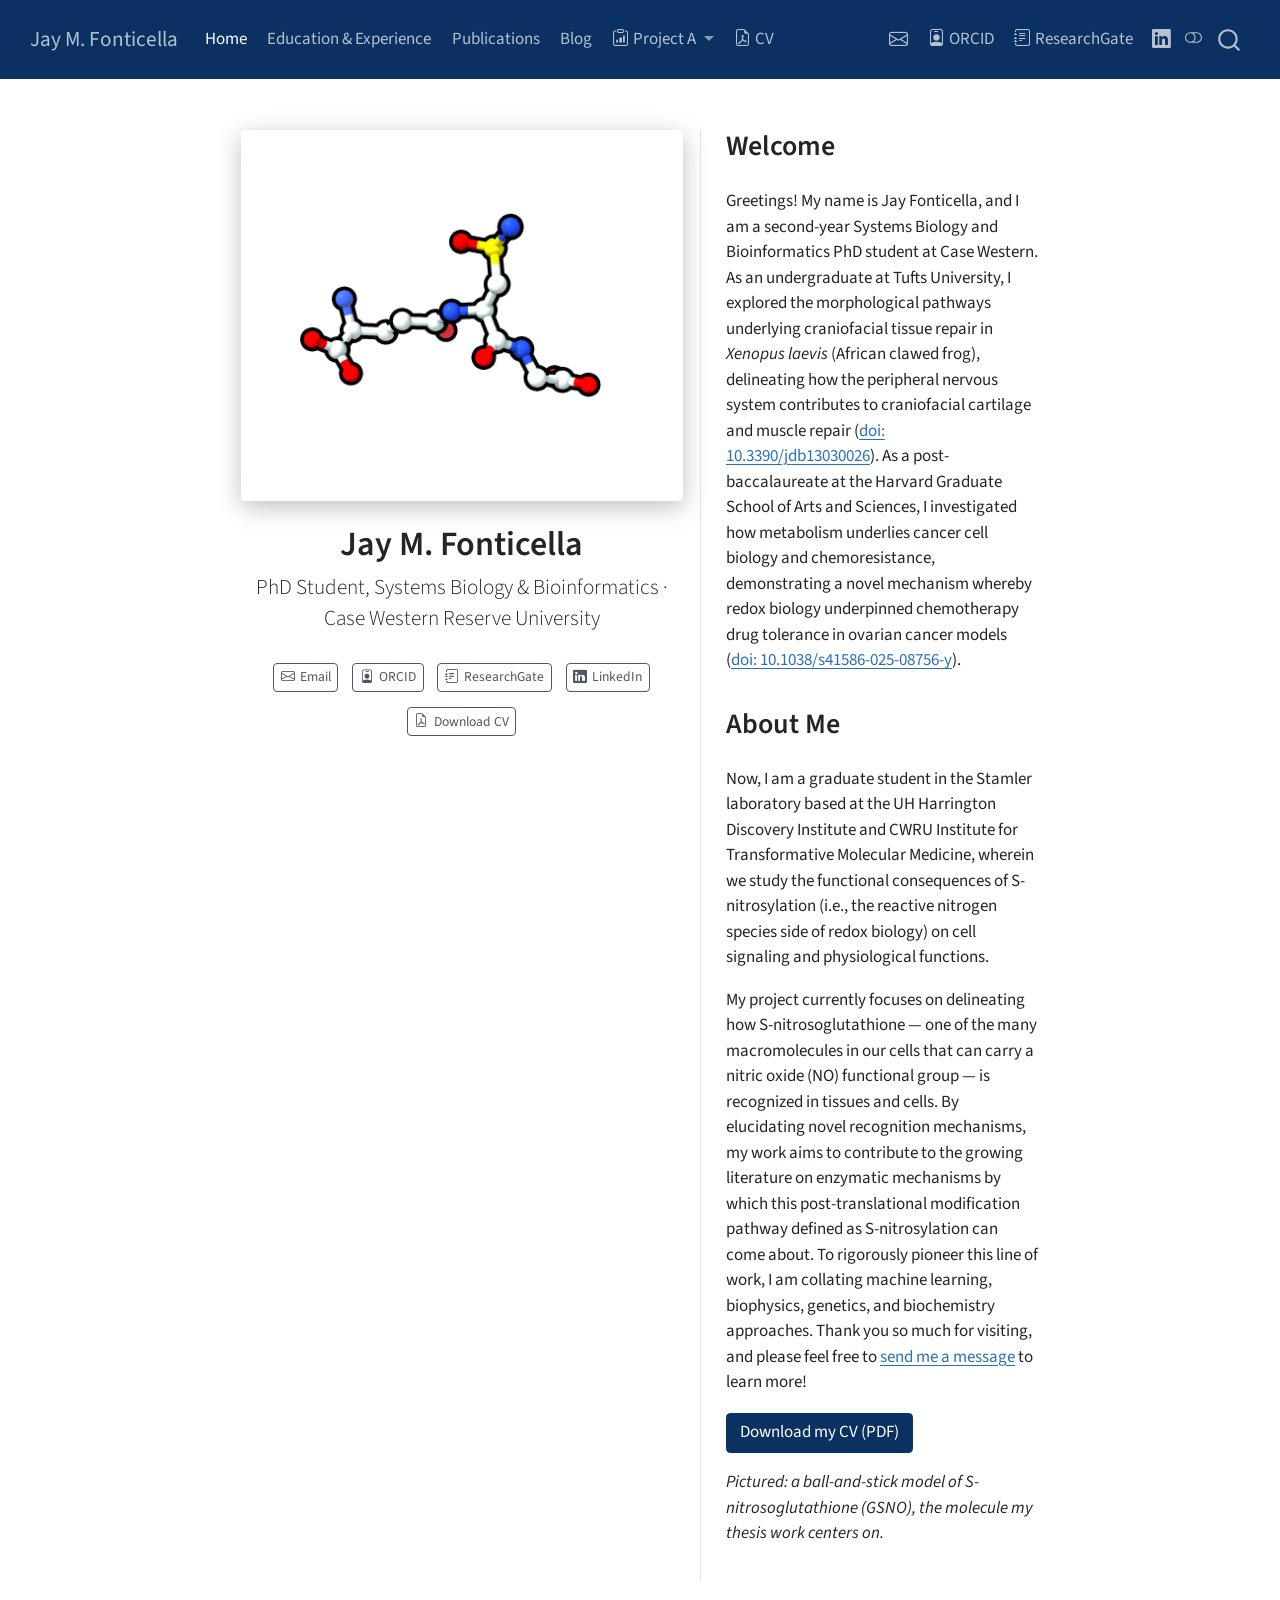
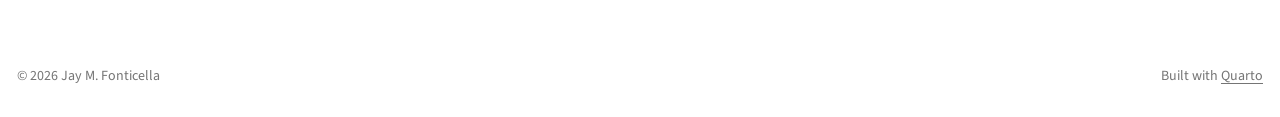
==== commit 75574a45: "Add files via upload" ====
--- a/index.html
+++ b/index.html
@@ -278,6 +278,23 @@
     <a class="nav-link" href="./blog.html"> 
 <span class="menu-text">Blog</span></a>
   </li>  
+  <li class="nav-item dropdown ">
+    <a class="nav-link dropdown-toggle" href="#" id="nav-menu-project-a" role="link" data-bs-toggle="dropdown" aria-expanded="false">
+      <i class="bi bi-clipboard-data" role="img">
+</i> 
+ <span class="menu-text">Project A</span>
+    </a>
+    <ul class="dropdown-menu" aria-labelledby="nav-menu-project-a">    
+        <li>
+    <a class="dropdown-item" href="./dashboard/hypertension_dashboard.html">
+ <span class="dropdown-text">Hypertension Dashboard</span></a>
+  </li>  
+        <li>
+    <a class="dropdown-item" href="./posts/hypertension-nhanes/index.html">
+ <span class="dropdown-text">Dashboard Blog Post</span></a>
+  </li>  
+    </ul>
+  </li>
   <li class="nav-item">
     <a class="nav-link" href="./files/Fonticella_CV.pdf"> <i class="bi bi-file-earmark-pdf" role="img">
 </i> 
